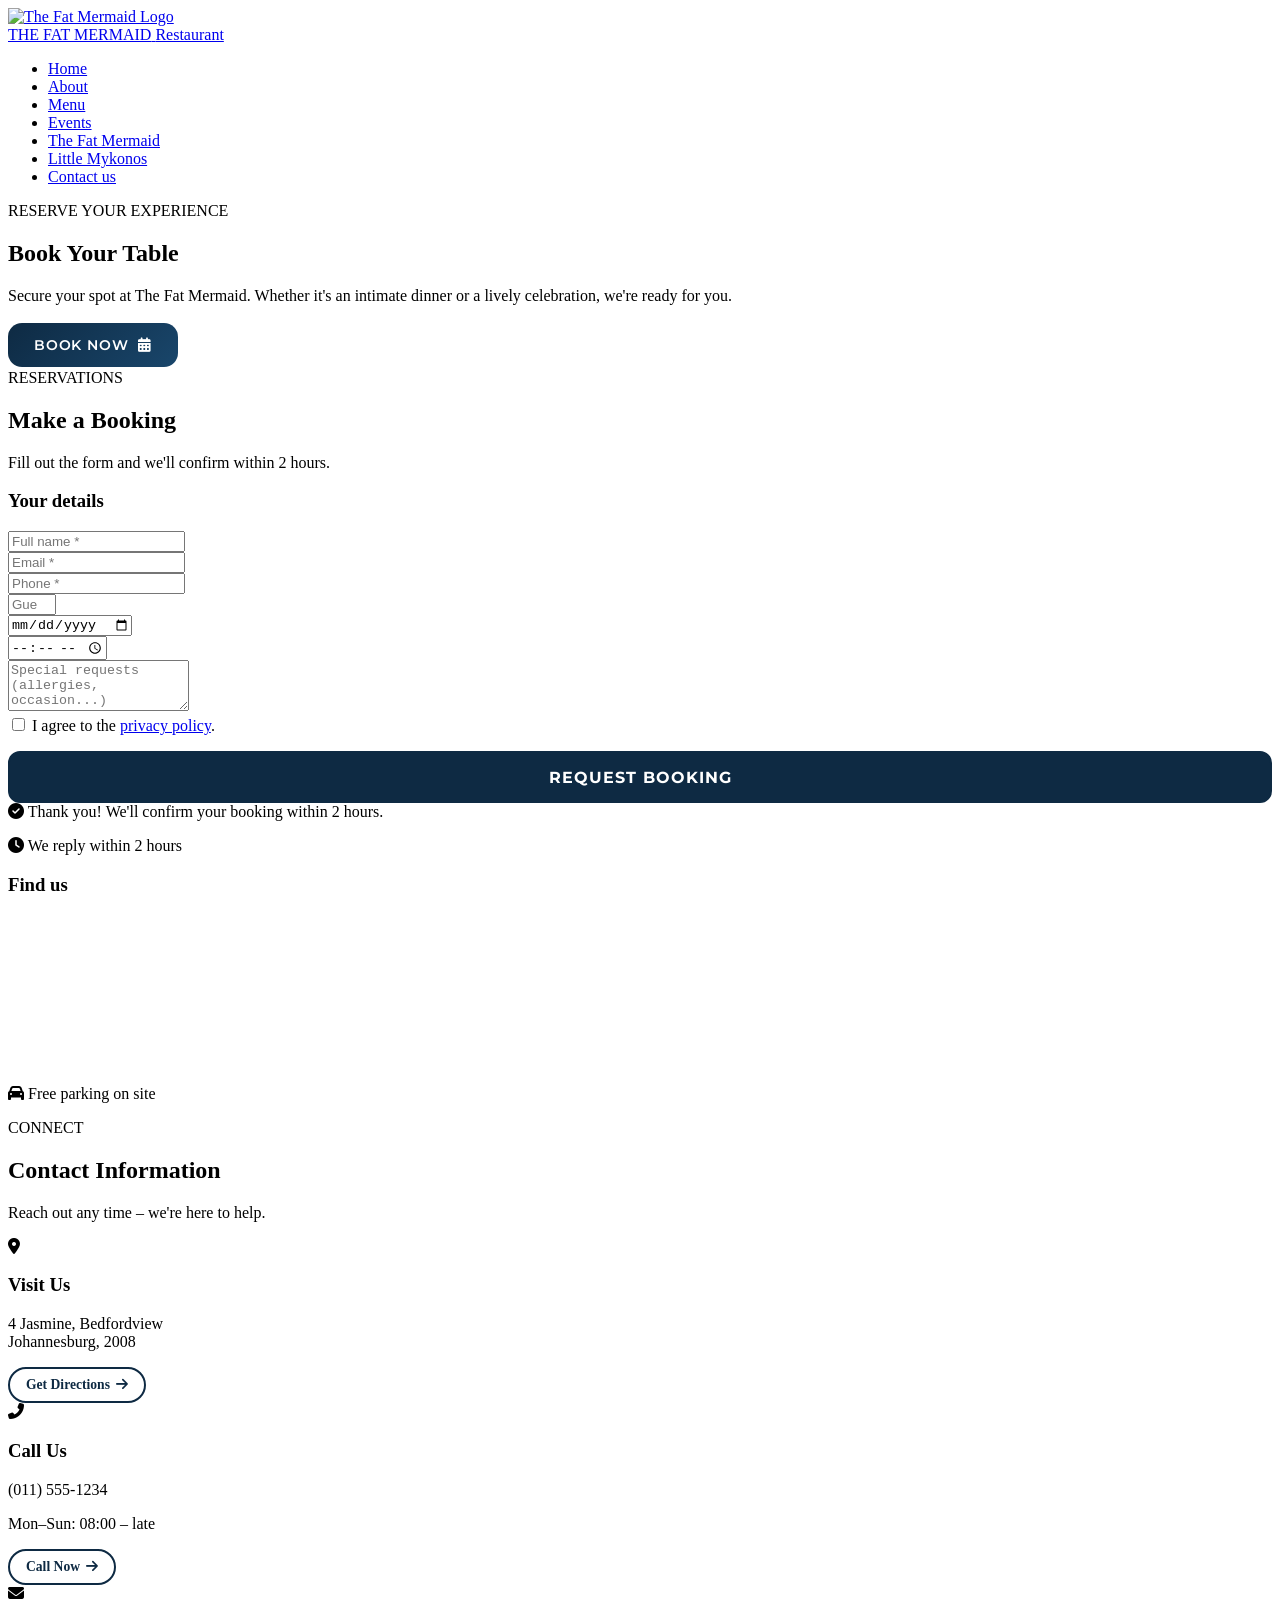
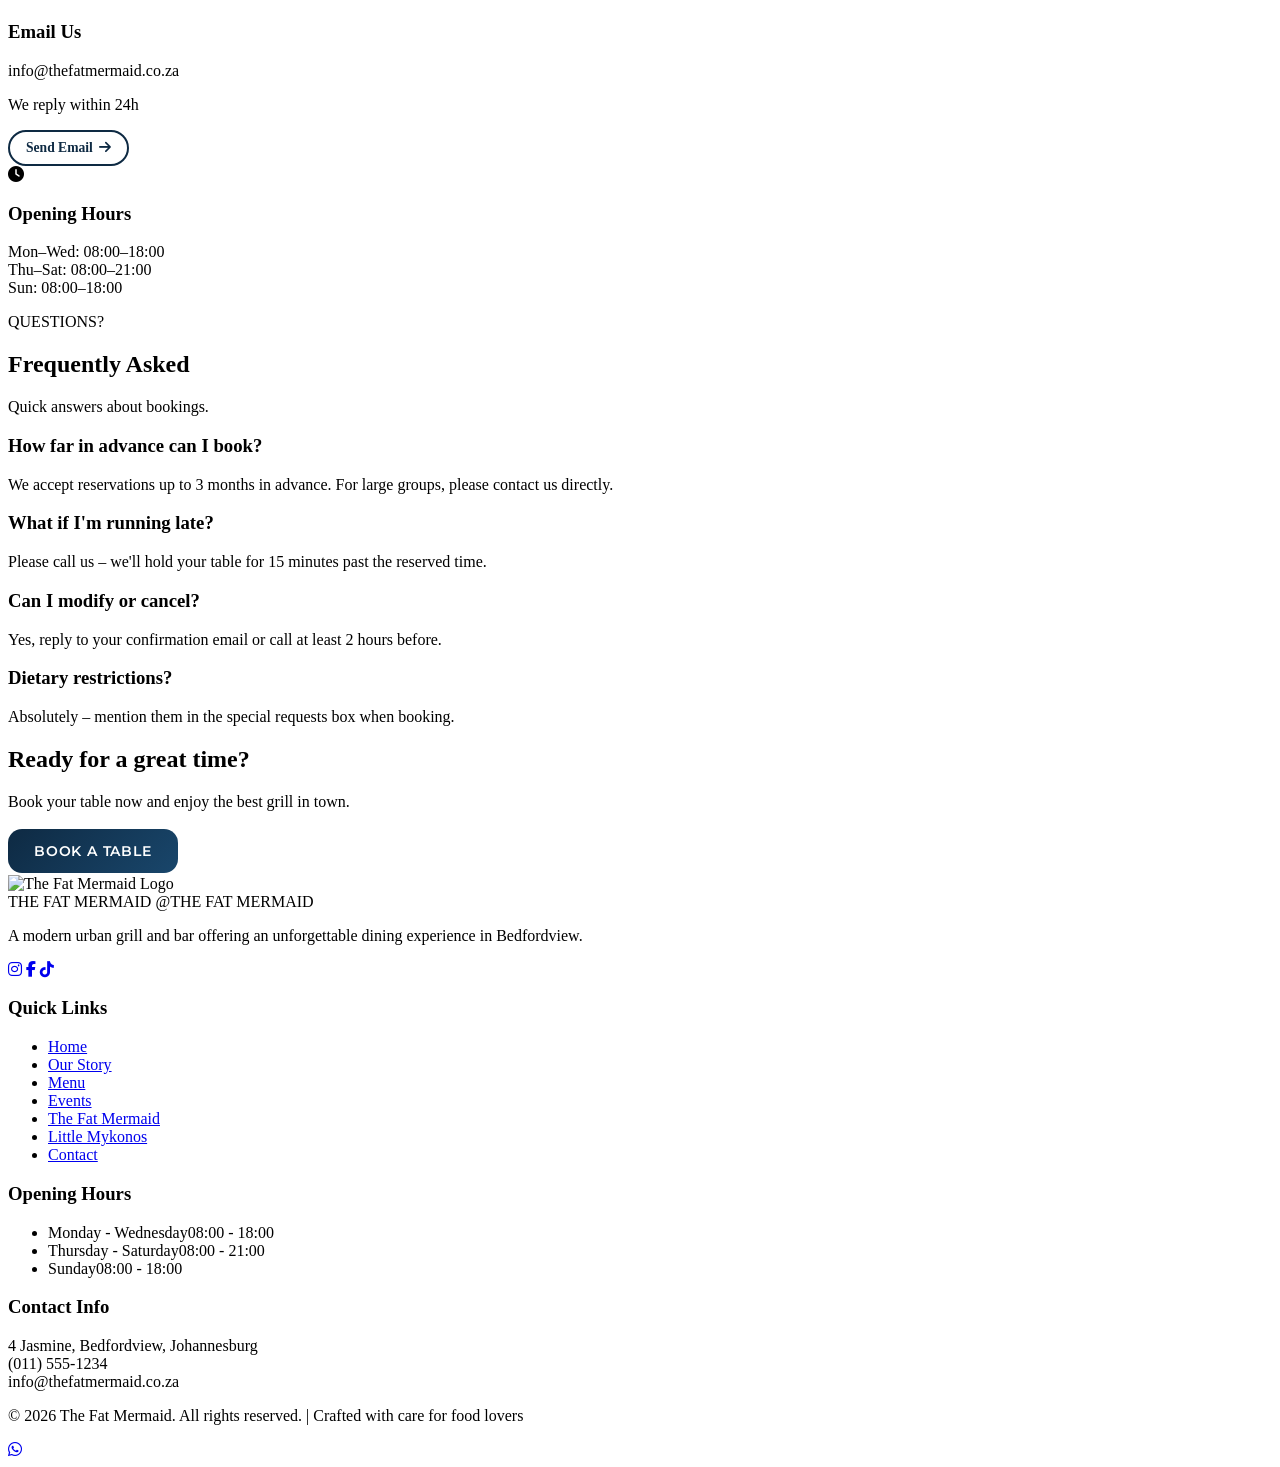
==== HTML/contact.html @ 2c241594 "Updates" ====
<!DOCTYPE html>
<html lang="en">
<head>
    <meta charset="UTF-8">
    <meta name="viewport" content="width=device-width, initial-scale=1.0, maximum-scale=1.0, user-scalable=no">
    <title>Contact | The Fat Mermaid Restaurant</title>
    <link rel="stylesheet" href="contact.css?v=4">
    
    <!-- EMERGENCY BUTTON STYLES - LOAD FIRST -->
    <style>
        /* iPhone iOS Emergency Blue Button Styles - NUCLEAR RESET */
        button#request-booking-btn {
            -webkit-appearance: none !important;
            appearance: none !important;
            -webkit-tap-highlight-color: transparent !important;
            min-height: 52px !important;
            height: 52px !important;
            padding: 14px 16px !important;
            box-sizing: border-box !important;
        }
        
        @media (max-width: 768px) {
            button#request-booking-btn {
                background: #0e2a43 !important;
                background-color: #0e2a43 !important;
                background-image: none !important;
                color: #ffffff !important;
                border: 2px solid #0e2a43 !important;
                -webkit-appearance: none !important;
                appearance: none !important;
            }
        }
        
        @supports (-webkit-touch-callout: none) {
            button#request-booking-btn {
                background: #0e2a43 !important;
                background-color: #0e2a43 !important;
                color: #ffffff !important;
                border: 2px solid #0e2a43 !important;
                -webkit-appearance: none !important;
                appearance: none !important;
            }
        }
    </style>
    <link rel="stylesheet" href="https://cdnjs.cloudflare.com/ajax/libs/font-awesome/6.4.0/css/all.min.css">
    <link href="https://fonts.googleapis.com/css2?family=Montserrat:wght@400;500;600;700;800;900&family=Inter:wght@300;400;500;600&display=swap" rel="stylesheet">
</head>
<body>
    <!-- Header -->
    <header class="header">
        <div class="container">
            <nav class="navbar">
                <a href="restaurant.html" class="logo">
                    <div class="logo-wrapper">
                        <div class="logo-image">
                            <img src="logo.png" alt="The Fat Mermaid Logo" class="logo-img">
                        </div>
                        <div class="logo-text-container">
                            <span class="logo-main">THE FAT MERMAID</span>
                            <span class="logo-sub">Restaurant</span>
                        </div>
                    </div>
                </a>
                
                <div class="nav-right">
                    <ul class="nav-menu">
                        <li class="nav-item"><a href="restaurant.html" class="nav-link">Home</a></li>
                        <li class="nav-item"><a href="../index.html#about" class="nav-link">About</a></li>
                        <li class="nav-item"><a href="restaurant.html#menu" class="nav-link">Menu</a></li>
                        <li class="nav-item"><a href="events.html" class="nav-link">Events</a></li>
                        <li class="nav-item"><a href="../index.html" class="nav-link">The Fat Mermaid</a></li>
                        <li class="nav-item"><a href="little_mykonos.html" class="nav-link">Little Mykonos</a></li>
                        
                        <!-- Book Now button links to booking form on this page -->
                        <li class="nav-item"><a href="#booking-form" class="nav-link book-btn">Contact us</a></li>
                    </ul>
                    
                    <div class="hamburger">
                        <div class="hamburger-line"></div>
                        <div class="hamburger-line"></div>
                        <div class="hamburger-line"></div>
                    </div>
                </div>
            </nav>
        </div>
    </header>

    <!-- Page Hero (same style as Events page) -->
    <section class="page-hero">
        <div class="page-hero-bg" style="background-image: linear-gradient(rgba(0,0,0,0.7), rgba(0,0,0,0.7)), url('inside.jpg');"></div>
        <div class="container">
            <div class="page-hero-content">
                <div class="page-tagline">RESERVE YOUR EXPERIENCE</div>
                <h1 class="page-title">Book Your Table</h1>
                <p class="page-subtitle">Secure your spot at The Fat Mermaid. Whether it's an intimate dinner or a lively celebration, we're ready for you.</p>
                <div class="hero-buttons">
                    <a href="#booking-form" class="btn btn-primary" style="background: linear-gradient(135deg, #0e2a43 0%, #19466b 100%) !important; color: #fff !important; border: none !important; padding: 13px 26px !important; border-radius: 14px !important; font-weight: 600 !important; text-transform: uppercase !important; letter-spacing: 0.8px !important; text-decoration: none !important; display: inline-flex !important; align-items: center !important; justify-content: center !important; gap: 10px !important; font-family: 'Montserrat', sans-serif !important; font-size: 0.9rem !important;">Book Now <i class="fas fa-calendar-alt"></i></a>
                    <a href="restaurant.html#menu" class="btn btn-outline" style="background-color: transparent !important; color: #fff !important; border: 2px solid rgba(255,255,255,0.9) !important; padding: 13px 26px !important; border-radius: 14px !important; font-weight: 600 !important; text-transform: uppercase !important; letter-spacing: 0.8px !important; text-decoration: none !important; display: inline-flex !important; align-items: center !important; justify-content: center !important; gap: 10px !important; font-family: 'Montserrat', sans-serif !important; font-size: 0.9rem !important;">View Menu <i class="fas fa-book-open"></i></a>
                </div>
            </div>
        </div>
    </section>

    <!-- BOOKING FORM & MAP SECTION (white background, event‑card style) -->
    <section id="booking-form" class="events-section">
        <div class="container">
            <div class="section-header">
                <div class="section-label">RESERVATIONS</div>
                <h2 class="section-title">Make a Booking</h2>
                <p class="section-subtitle">Fill out the form and we'll confirm within 2 hours.</p>
            </div>

            <!-- two‑column grid – form and map side by side -->
            <div class="booking-grid">
                <!-- Booking form card -->
                <div class="event-card">
                    <div class="event-content booking-card-content">
                        <h3 class="booking-card-title">Your details</h3>
                        <form id="bookingForm" action="#" method="post" class="booking-form">
                            <div class="form-row">
                                <div class="form-group">
                                    <input type="text" name="name" id="name" placeholder="Full name *" required>
                                </div>
                                <div class="form-group">
                                    <input type="email" name="email" id="email" placeholder="Email *" required>
                                </div>
                            </div>
                            <div class="form-row">
                                <div class="form-group">
                                    <input type="tel" name="phone" id="phone" placeholder="Phone *" required>
                                </div>
                                <div class="form-group">
                                    <input type="number" name="guests" id="guests" placeholder="Guests *" min="1" max="20" required>
                                </div>
                            </div>
                            <div class="form-row">
                                <div class="form-group">
                                    <input type="date" name="date" id="date" required>
                                </div>
                                <div class="form-group">
                                    <input type="time" name="time" id="time" required>
                                </div>
                            </div>
                            <div class="form-group">
                                <textarea name="special" id="special" rows="3" placeholder="Special requests (allergies, occasion...)"></textarea>
                            </div>
                            <div class="checkbox-group">
                                <input type="checkbox" name="consent" id="consent" required>
                                <label for="consent">I agree to the <a href="#" class="privacy-link">privacy policy</a>.</label>
                            </div>
                            <button type="submit" id="request-booking-btn" class="btn btn-primary btn-block" style="background: linear-gradient(135deg, #0e2a43 0%, #19466b 100%) !important; color: #fff !important; border: none !important; min-height: 52px !important; height: 52px !important; padding: 14px 16px !important; box-sizing: border-box !important;">Request Booking</button>
                        </form>
                        <!-- Thank you message (hidden initially) -->
                        <div id="thankYouMessage" class="thank-you-message">
                            <i class="fas fa-check-circle"></i> Thank you! We'll confirm your booking within 2 hours.
                        </div>
                        <p class="form-footnote"><i class="fas fa-clock" style="color:var(--primary);"></i> We reply within 2 hours</p>
                    </div>
                </div>

                <!-- Map card -->
                <div class="event-card">
                    <div class="event-content booking-card-content">
                        <h3 class="booking-card-title">Find us</h3>
                        <div class="map-container">
                            <iframe 
                                src="https://www.google.com/maps/embed?pb=!1m18!1m12!1m3!1d3580.091992857651!2d28.12728731502966!3d-26.177584983450783!2m3!1f0!2f0!3f0!3m2!1i1024!2i768!4f13.1!3m3!1m2!1s0x1e950c1f2b2b2b2b%3A0x2b2b2b2b2b2b2b2b!2s4%20Jasmine%20St%2C%20Bedfordview%2C%20Johannesburg%2C%202007!5e0!3m2!1sen!2sza!4v1620000000000!5m2!1sen!2sza" 
                                width="100%" height="100%" style="border:0;" allowfullscreen="" loading="lazy"></iframe>
                        </div>
                        <p class="map-note"><i class="fas fa-car"></i> Free parking on site</p>
                    </div>
                </div>
            </div>
        </div>
    </section>

    <!-- CONTACT INFO CARDS (dark background) -->
    <section class="private-events">
        <div class="container">
            <div class="section-header">
                <div class="section-label">CONNECT</div>
                <h2 class="section-title">Contact Information</h2>
                <p class="section-subtitle">Reach out any time – we're here to help.</p>
            </div>
            <div class="contact-cards-grid">
                <!-- Card 1: Visit Us -->
                <div class="event-card contact-card">
                    <div class="contact-icon">
                        <i class="fas fa-map-marker-alt"></i>
                    </div>
                    <h3>Visit Us</h3>
                    <p>4 Jasmine, Bedfordview<br>Johannesburg, 2008</p>
                    <a href="https://maps.google.com/?q=4+Jasmine+Bedfordview" target="_blank" class="btn-event" style="background: transparent !important; color: #0e2a43 !important; border: 2px solid #0e2a43 !important; padding: 8px 16px !important; border-radius: 50px !important; font-size: 0.85rem !important; font-weight: 600 !important; text-decoration: none !important; display: inline-flex !important; align-items: center !important; gap: 6px !important;">Get Directions <i class="fas fa-arrow-right"></i></a>
                </div>
                <!-- Card 2: Call Us -->
                <div class="event-card contact-card">
                    <div class="contact-icon">
                        <i class="fas fa-phone-alt"></i>
                    </div>
                    <h3>Call Us</h3>
                    <p>(011) 555-1234</p>
                    <p class="contact-small">Mon–Sun: 08:00 – late</p>
                    <a href="tel:+27115551234" class="btn-event" style="background: transparent !important; color: #0e2a43 !important; border: 2px solid #0e2a43 !important; padding: 8px 16px !important; border-radius: 50px !important; font-size: 0.85rem !important; font-weight: 600 !important; text-decoration: none !important; display: inline-flex !important; align-items: center !important; gap: 6px !important;">Call Now <i class="fas fa-arrow-right"></i></a>
                </div>
                <!-- Card 3: Email Us -->
                <div class="event-card contact-card">
                    <div class="contact-icon">
                        <i class="fas fa-envelope"></i>
                    </div>
                    <h3>Email Us</h3>
                    <p>info@thefatmermaid.co.za</p>
                    <p class="contact-small">We reply within 24h</p>
                    <a href="mailto:info@thefatmermaid.co.za" class="btn-event" style="background: transparent !important; color: #0e2a43 !important; border: 2px solid #0e2a43 !important; padding: 8px 16px !important; border-radius: 50px !important; font-size: 0.85rem !important; font-weight: 600 !important; text-decoration: none !important; display: inline-flex !important; align-items: center !important; gap: 6px !important;">Send Email <i class="fas fa-arrow-right"></i></a>
                </div>
                <!-- Card 4: Opening Hours -->
                <div class="event-card contact-card">
                    <div class="contact-icon">
                        <i class="fas fa-clock"></i>
                    </div>
                    <h3>Opening Hours</h3>
                    <p>Mon–Wed: 08:00–18:00<br>Thu–Sat: 08:00–21:00<br>Sun: 08:00–18:00</p>
                </div>
            </div>
        </div>
    </section>

    <!-- FAQ SECTION (white background) -->
    <section class="events-section">
        <div class="container">
            <div class="section-header">
                <div class="section-label">QUESTIONS?</div>
                <h2 class="section-title">Frequently Asked</h2>
                <p class="section-subtitle">Quick answers about bookings.</p>
            </div>
            <div class="faq-grid">
                <div class="event-card faq-card">
                    <h3>How far in advance can I book?</h3>
                    <p>We accept reservations up to 3 months in advance. For large groups, please contact us directly.</p>
                </div>
                <div class="event-card faq-card">
                    <h3>What if I'm running late?</h3>
                    <p>Please call us – we'll hold your table for 15 minutes past the reserved time.</p>
                </div>
                <div class="event-card faq-card">
                    <h3>Can I modify or cancel?</h3>
                    <p>Yes, reply to your confirmation email or call at least 2 hours before.</p>
                </div>
                <div class="event-card faq-card">
                    <h3>Dietary restrictions?</h3>
                    <p>Absolutely – mention them in the special requests box when booking.</p>
                </div>
            </div>
        </div>
    </section>

    <!-- CTA SECTION (with slider, same as Events page) -->
    <section class="cta-section">
        <div class="cta-bg">
            <div class="cta-slide active" style="background-image: linear-gradient(rgba(0,0,0,0.7), rgba(0,0,0,0.7)), url('joy.jpg');"></div>
            <div class="cta-slide" style="background-image: linear-gradient(rgba(0,0,0,0.7), rgba(0,0,0,0.7)), url('inside.jpg');"></div>
            <div class="cta-slide" style="background-image: linear-gradient(rgba(0,0,0,0.7), rgba(0,0,0,0.7)), url('food.jpg');"></div>
        </div>
        <div class="container">
            <h2 class="cta-title">Ready for a great time?</h2>
            <p class="cta-text">Book your table now and enjoy the best grill in town.</p>
            <div class="cta-buttons">
                <a href="#booking-form" class="btn btn-primary" style="background: linear-gradient(135deg, #0e2a43 0%, #19466b 100%) !important; color: #fff !important; border: none !important; padding: 13px 26px !important; border-radius: 14px !important; font-weight: 600 !important; text-transform: uppercase !important; letter-spacing: 0.8px !important; text-decoration: none !important; display: inline-flex !important; align-items: center !important; justify-content: center !important; gap: 10px !important; font-family: 'Montserrat', sans-serif !important; font-size: 0.9rem !important;">Book a Table</a>
                <a href="restaurant.html#menu" class="btn btn-outline" style="background-color: transparent !important; color: #fff !important; border: 2px solid rgba(255,255,255,0.9) !important; padding: 13px 26px !important; border-radius: 14px !important; font-weight: 600 !important; text-transform: uppercase !important; letter-spacing: 0.8px !important; text-decoration: none !important; display: inline-flex !important; align-items: center !important; justify-content: center !important; gap: 10px !important; font-family: 'Montserrat', sans-serif !important; font-size: 0.9rem !important;">View Menu</a>
            </div>
        </div>
    </section>

    <!-- Footer -->
    <footer class="footer" id="contact">
        <div class="container">
            <div class="footer-main">
                <div class="footer-col">
                    <div class="footer-logo">
                        <div class="logo-wrapper">
                            <div class="logo-image">
                                <img src="logo.png" alt="The Fat Mermaid Logo" class="logo-img">
                            </div>
                            <div class="logo-text-container">
                                <span class="logo-main">THE FAT MERMAID</span>
                                <span class="logo-sub">@THE FAT MERMAID</span>
                            </div>
                        </div>
                    </div>
                    <p class="footer-description">
                        A modern urban grill and bar offering an unforgettable dining experience in Bedfordview.
                    </p>
                    <div class="social-links">
                        <a href="#" class="social-link"><i class="fab fa-instagram"></i></a>
                        <a href="#" class="social-link"><i class="fab fa-facebook-f"></i></a>
                        <a href="#" class="social-link"><i class="fab fa-tiktok"></i></a>
                    </div>
                </div>
                
                <div class="footer-col">
                    <h3 class="footer-title">Quick Links</h3>
                    <ul class="footer-links">
                        <li><a href="restaurant.html">Home</a></li>
                        <li><a href="../index.html#about">Our Story</a></li>
                        <li><a href="restaurant.html#menu">Menu</a></li>
                        <li><a href="events.html">Events</a></li>
                        <li><a href="../index.html">The Fat Mermaid</a></li>
                        <li><a href="little_mykonos.html">Little Mykonos</a></li>
                        <li><a href="contact.html">Contact</a></li>
                    </ul>
                </div>
                
                <div class="footer-col">
                    <h3 class="footer-title">Opening Hours</h3>
                    <ul class="footer-hours">
                        <li><span>Monday - Wednesday</span><span>08:00 - 18:00</span></li>
                        <li><span>Thursday - Saturday</span><span>08:00 - 21:00</span></li>
                        <li><span>Sunday</span><span>08:00 - 18:00</span></li>
                    </ul>
                </div>
                
                <div class="footer-col">
                    <h3 class="footer-title">Contact Info</h3>
                    <div class="contact-info">
                        <div class="contact-item">4 Jasmine, Bedfordview, Johannesburg</div>
                        <div class="contact-item">(011) 555-1234</div>
                        <div class="contact-item">info@thefatmermaid.co.za</div>
                    </div>
                </div>
            </div>
            
            <div class="footer-bottom">
                <p>&copy; 2026 The Fat Mermaid. All rights reserved. | Crafted with care for food lovers</p>
                
            </div>
        </div>
    </footer>

    <!-- WhatsApp Button (same as Events page, same number) -->
    <a href="https://wa.me/27836087774" class="whatsapp-float" target="_blank" rel="noopener noreferrer">
        <i class="fab fa-whatsapp"></i>
    </a>

    <script>
        // Mobile Menu Toggle
        const hamburger = document.querySelector('.hamburger');
        const navMenu = document.querySelector('.nav-menu');

        if (hamburger) {
            hamburger.addEventListener('click', () => {
                hamburger.classList.toggle('active');
                navMenu.classList.toggle('active');
            });
        }

        document.querySelectorAll('.nav-link').forEach(link => {
            link.addEventListener('click', () => {
                hamburger.classList.remove('active');
                navMenu.classList.remove('active');
            });
        });

        // Smooth scroll for anchor links (e.g., #booking-form)
        document.querySelectorAll('a[href^="#"]').forEach(anchor => {
            anchor.addEventListener('click', function (e) {
                e.preventDefault();
                const target = document.querySelector(this.getAttribute('href'));
                if (target) target.scrollIntoView({ behavior: 'smooth', block: 'start' });
            });
        });

        // CTA slider (same as Events page)
        const ctaSlides = document.querySelectorAll('.cta-slide');
        let ctaCurrent = 0;
        function showCtaSlide(index) {
            ctaSlides.forEach(slide => slide.classList.remove('active'));
            ctaSlides[index].classList.add('active');
        }
        function nextCtaSlide() {
            ctaCurrent = (ctaCurrent + 1) % ctaSlides.length;
            showCtaSlide(ctaCurrent);
        }
        if (ctaSlides.length > 1) setInterval(nextCtaSlide, 5000);

        // Form submission with thank you message
        const form = document.getElementById('bookingForm');
        const thankYou = document.getElementById('thankYouMessage');

        form.addEventListener('submit', function(e) {
            e.preventDefault(); // Prevent actual submission
            thankYou.style.display = 'block';
            setTimeout(() => {
                form.reset();
                // Optionally hide after a few seconds
                setTimeout(() => { thankYou.style.display = 'none'; }, 5000);
            }, 2000);
        });
        
        // FORCE BUTTON BLUE ON MOBILE
        function forceButtonBlue() {
            const btn = document.getElementById('request-booking-btn');
            if (btn) {
                btn.className = '';
                btn.style.cssText = 'background: #0e2a43 !important; background-color: #0e2a43 !important; background-image: none !important; color: #ffffff !important; border: 2px solid #0e2a43 !important; display: block !important; width: 100% !important; min-height: 52px !important; height: 52px !important; border-radius: 12px !important; font-family: Montserrat, sans-serif !important; font-size: 16px !important; font-weight: 700 !important; text-transform: uppercase !important; letter-spacing: 1px !important; text-align: center !important; padding: 14px 16px !important; margin-top: 16px !important; -webkit-appearance: none !important; appearance: none !important; box-sizing: border-box !important;';
                btn.style.webkitAppearance = 'none';
            }
        }
        forceButtonBlue();
        if (document.readyState === 'loading') {
            document.addEventListener('DOMContentLoaded', forceButtonBlue);
        }
        [0, 100, 300, 500, 1000, 2000, 3000, 5000].forEach(delay => {
            setTimeout(forceButtonBlue, delay);
        });
        window.addEventListener('load', forceButtonBlue);
        window.addEventListener('scroll', forceButtonBlue, { passive: true });
        document.addEventListener('touchstart', forceButtonBlue, { passive: true });
    </script>
</body>
</html>
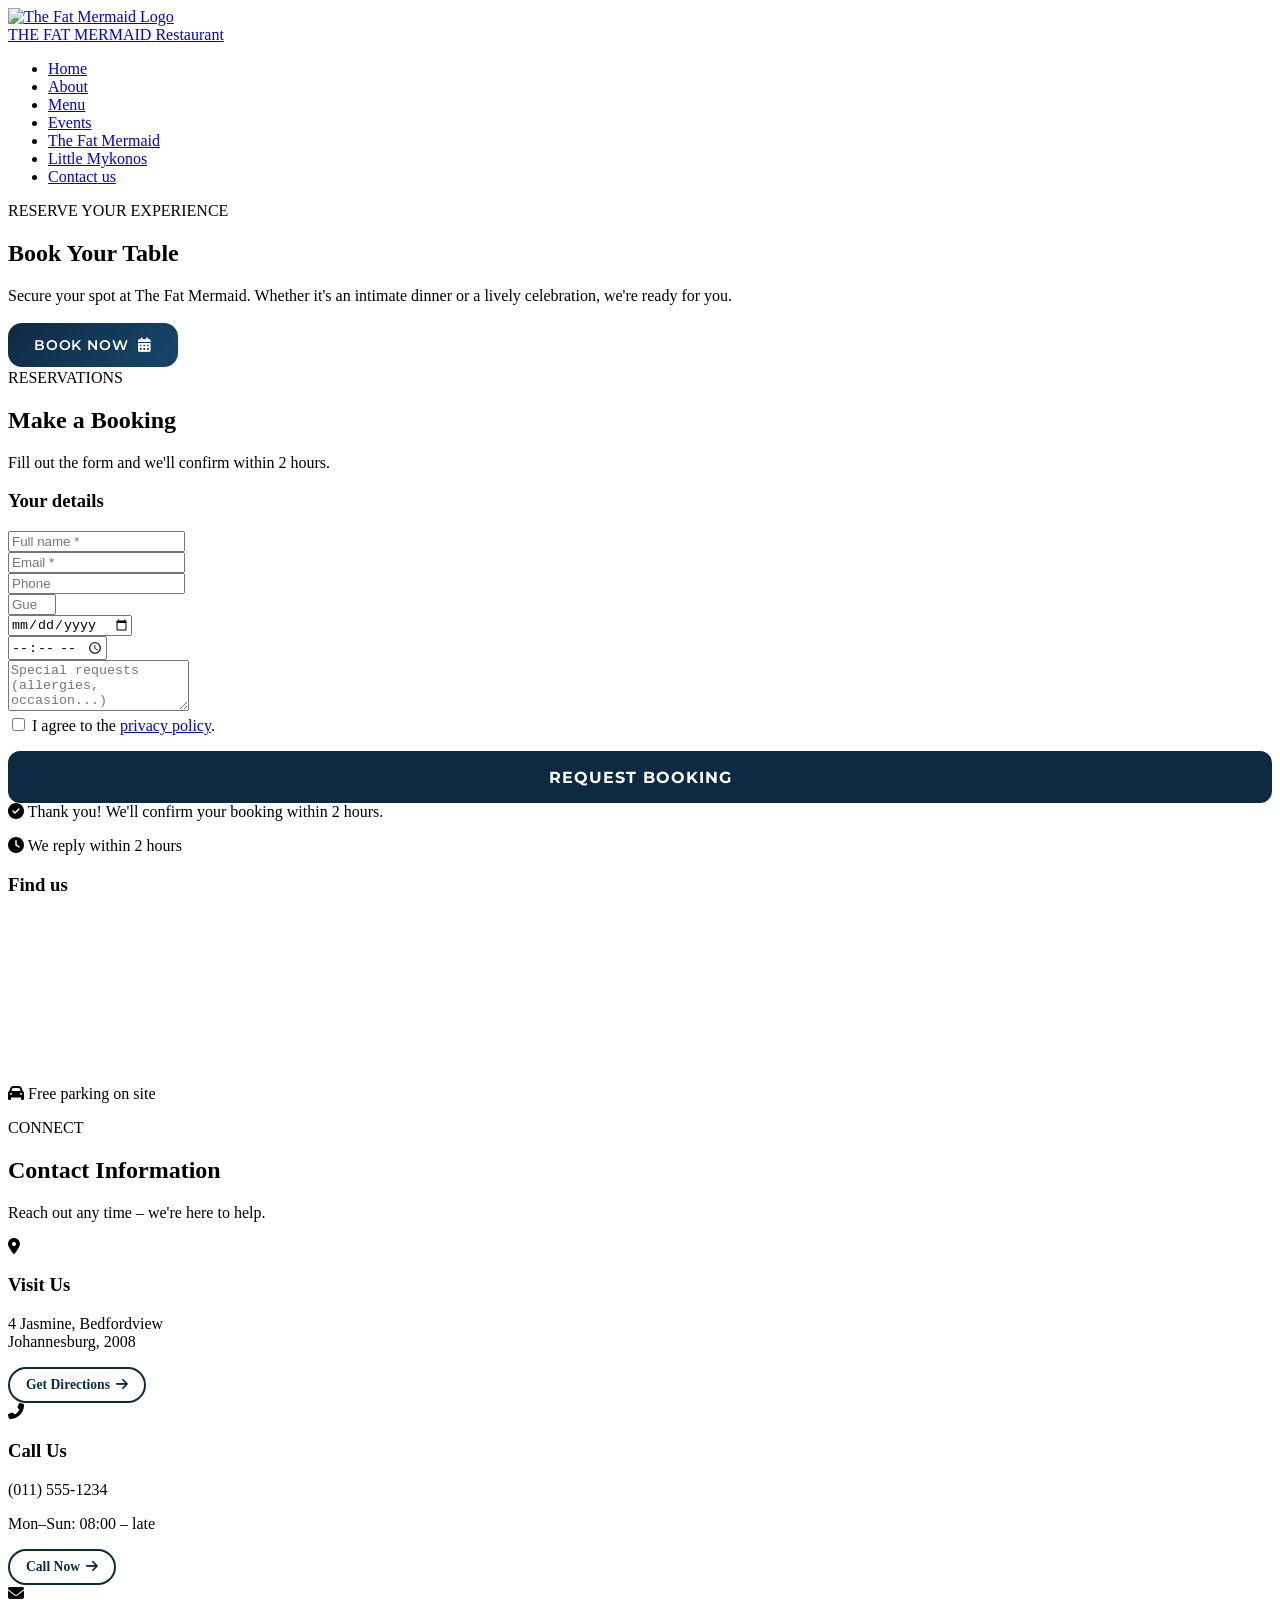
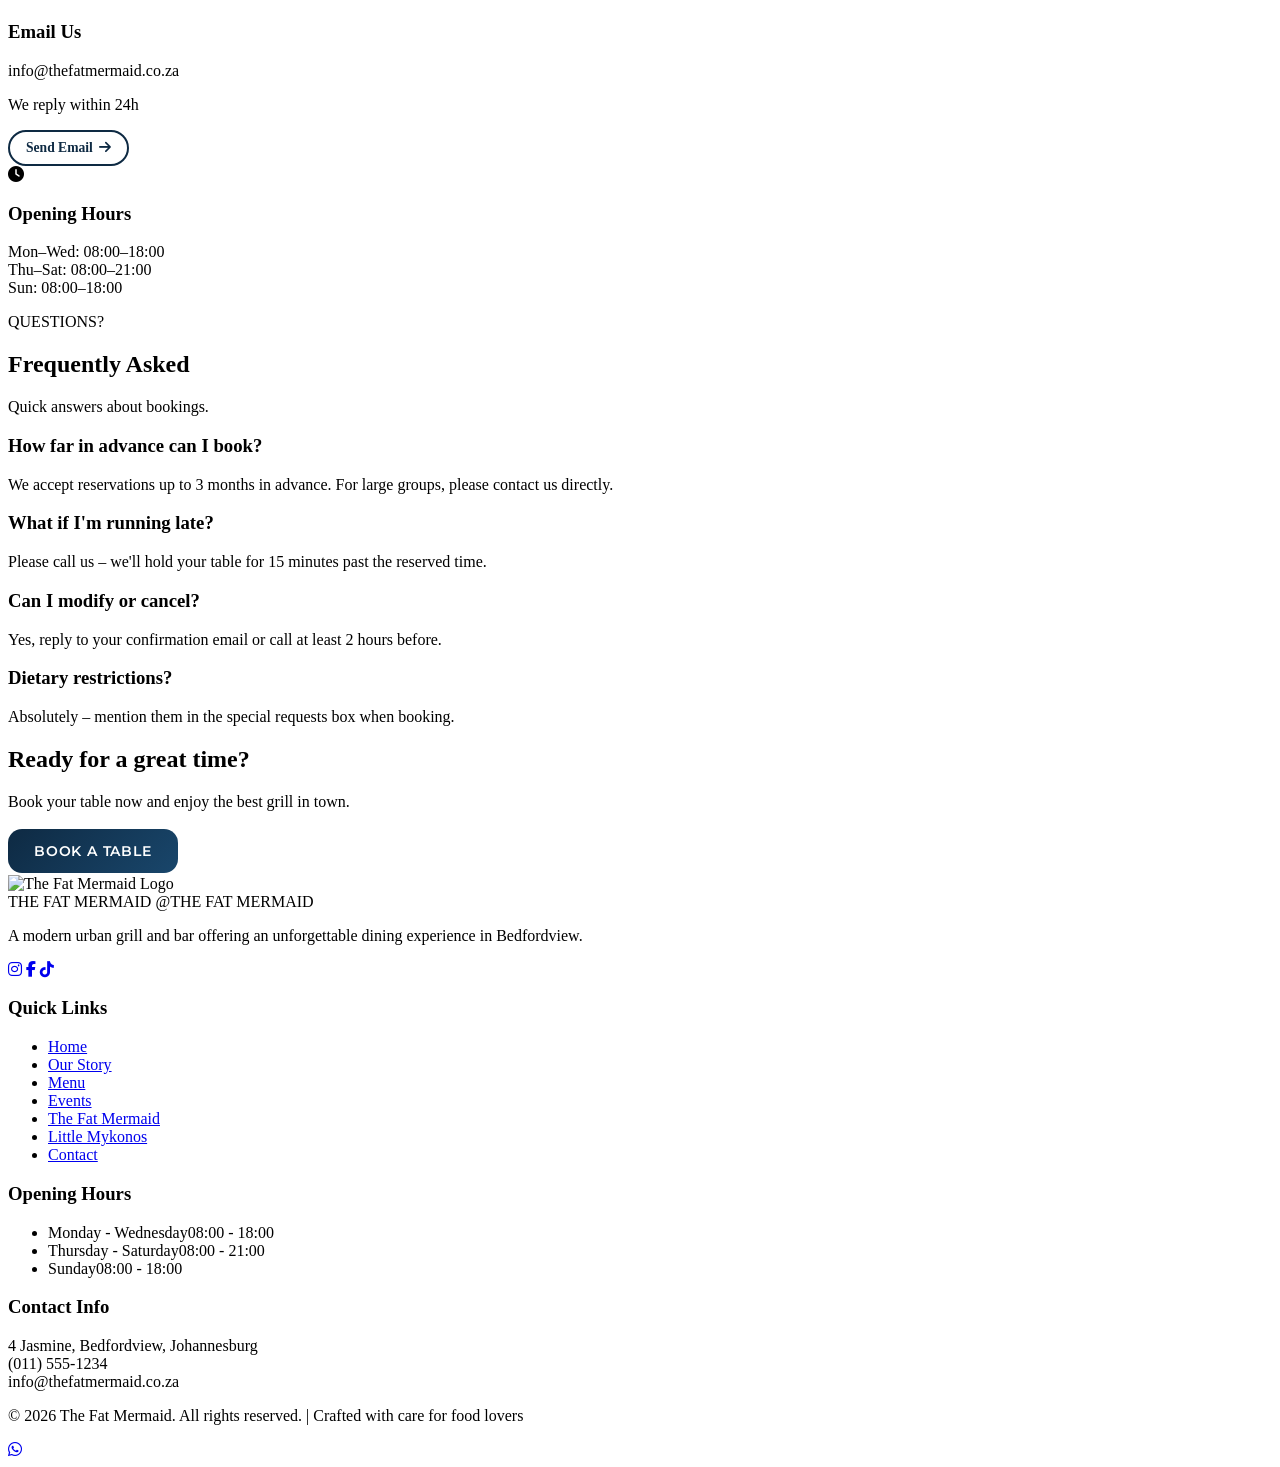
==== commit 11ddfea4: "Add comprehensive SEO to all pages: meta tags, keywords, structured data, Open Graph for East Rand/B" ====
--- a/HTML/contact.html
+++ b/HTML/contact.html
@@ -3,7 +3,56 @@
 <head>
     <meta charset="UTF-8">
     <meta name="viewport" content="width=device-width, initial-scale=1.0, maximum-scale=1.0, user-scalable=no">
-    <title>Contact | The Fat Mermaid Restaurant</title>
+    
+    <!-- SEO Meta Tags -->
+    <title>Contact The Fat Mermaid | Book a Table in Bedfordview, East Rand</title>
+    <meta name="description" content="Contact The Fat Mermaid restaurant in Bedfordview, East Rand. Book a table, reserve for events, or get directions. Best Mediterranean restaurant near me in Johannesburg.">
+    <meta name="keywords" content="contact restaurant Bedfordview, book table East Rand, restaurant reservation Johannesburg, The Fat Mermaid contact, restaurant phone number, directions Bedfordview, booking restaurant near me">
+    <meta name="author" content="The Fat Mermaid">
+    <meta name="robots" content="index, follow">
+    <link rel="canonical" href="https://thefatmermaid.co.za/HTML/contact.html">
+    
+    <!-- Open Graph / Facebook -->
+    <meta property="og:type" content="website">
+    <meta property="og:url" content="https://thefatmermaid.co.za/HTML/contact.html">
+    <meta property="og:title" content="Contact The Fat Mermaid | Book a Table in Bedfordview">
+    <meta property="og:description" content="Contact The Fat Mermaid restaurant in Bedfordview. Book a table, reserve for events, or get directions.">
+    <meta property="og:image" content="https://thefatmermaid.co.za/images/hero1.png">
+    
+    <!-- Twitter -->
+    <meta property="twitter:card" content="summary_large_image">
+    <meta property="twitter:url" content="https://thefatmermaid.co.za/HTML/contact.html">
+    <meta property="twitter:title" content="Contact The Fat Mermaid | Book a Table in Bedfordview">
+    <meta property="twitter:description" content="Contact The Fat Mermaid restaurant in Bedfordview. Book a table, reserve for events, or get directions.">
+    <meta property="twitter:image" content="https://thefatmermaid.co.za/images/hero1.png">
+    
+    <!-- Structured Data -->
+    <script type="application/ld+json">
+    {
+        "@context": "https://schema.org",
+        "@type": "ContactPage",
+        "name": "Contact The Fat Mermaid",
+        "url": "https://thefatmermaid.co.za/HTML/contact.html",
+        "mainEntity": {
+            "@type": "Restaurant",
+            "name": "The Fat Mermaid",
+            "telephone": "+27114541225",
+            "address": {
+                "@type": "PostalAddress",
+                "streetAddress": "4 Jasmine Street",
+                "addressLocality": "Bedfordview",
+                "addressRegion": "Gauteng",
+                "addressCountry": "ZA"
+            },
+            "geo": {
+                "@type": "GeoCoordinates",
+                "latitude": -26.1784,
+                "longitude": 28.1307
+            }
+        }
+    }
+    </script>
+    
     <link rel="stylesheet" href="contact.css?v=4">
     
     <!-- EMERGENCY BUTTON STYLES - LOAD FIRST -->
@@ -127,10 +176,10 @@
                             </div>
                             <div class="form-row">
                                 <div class="form-group">
-                                    <input type="tel" name="phone" id="phone" placeholder="Phone *" required>
-                                </div>
-                                <div class="form-group">
-                                    <input type="number" name="guests" id="guests" placeholder="Guests *" min="1" max="20" required>
+                                    <input type="tel" name="phone" id="phone" placeholder="Phone" required>
+                                </div>
+                                <div class="form-group">
+                                    <input type="number" name="guests" id="guests" placeholder="Guests" min="1" max="20" required>
                                 </div>
                             </div>
                             <div class="form-row">
@@ -256,9 +305,9 @@
     <!-- CTA SECTION (with slider, same as Events page) -->
     <section class="cta-section">
         <div class="cta-bg">
-            <div class="cta-slide active" style="background-image: linear-gradient(rgba(0,0,0,0.7), rgba(0,0,0,0.7)), url('joy.jpg');"></div>
-            <div class="cta-slide" style="background-image: linear-gradient(rgba(0,0,0,0.7), rgba(0,0,0,0.7)), url('inside.jpg');"></div>
-            <div class="cta-slide" style="background-image: linear-gradient(rgba(0,0,0,0.7), rgba(0,0,0,0.7)), url('food.jpg');"></div>
+            <div class="cta-slide active" style="background-image: linear-gradient(rgba(0,0,0,0.4), rgba(0,0,0,0.4)), url('joy.jpg');"></div>
+            <div class="cta-slide" style="background-image: linear-gradient(rgba(0,0,0,0.4), rgba(0,0,0,0.4)), url('inside.jpg');"></div>
+            <div class="cta-slide" style="background-image: linear-gradient(rgba(0,0,0,0.4), rgba(0,0,0,0.4)), url('food.jpg');"></div>
         </div>
         <div class="container">
             <h2 class="cta-title">Ready for a great time?</h2>
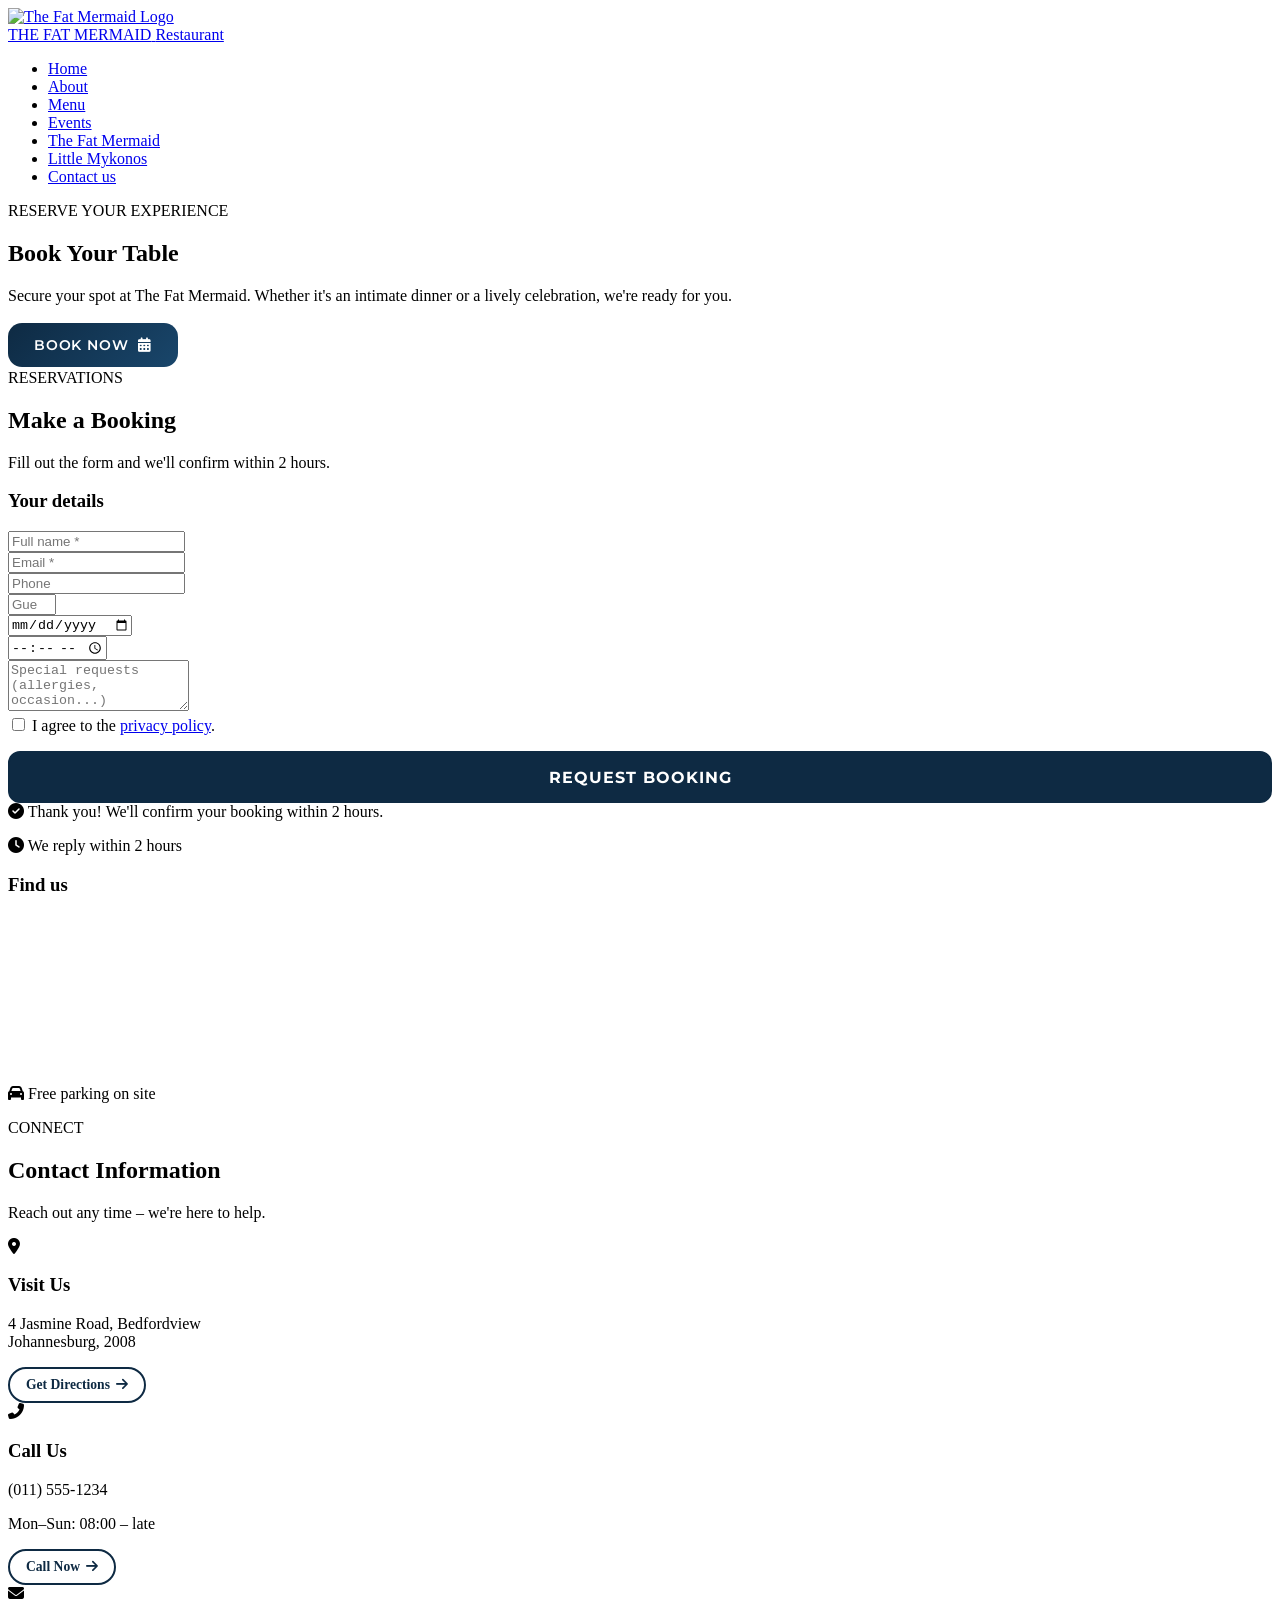
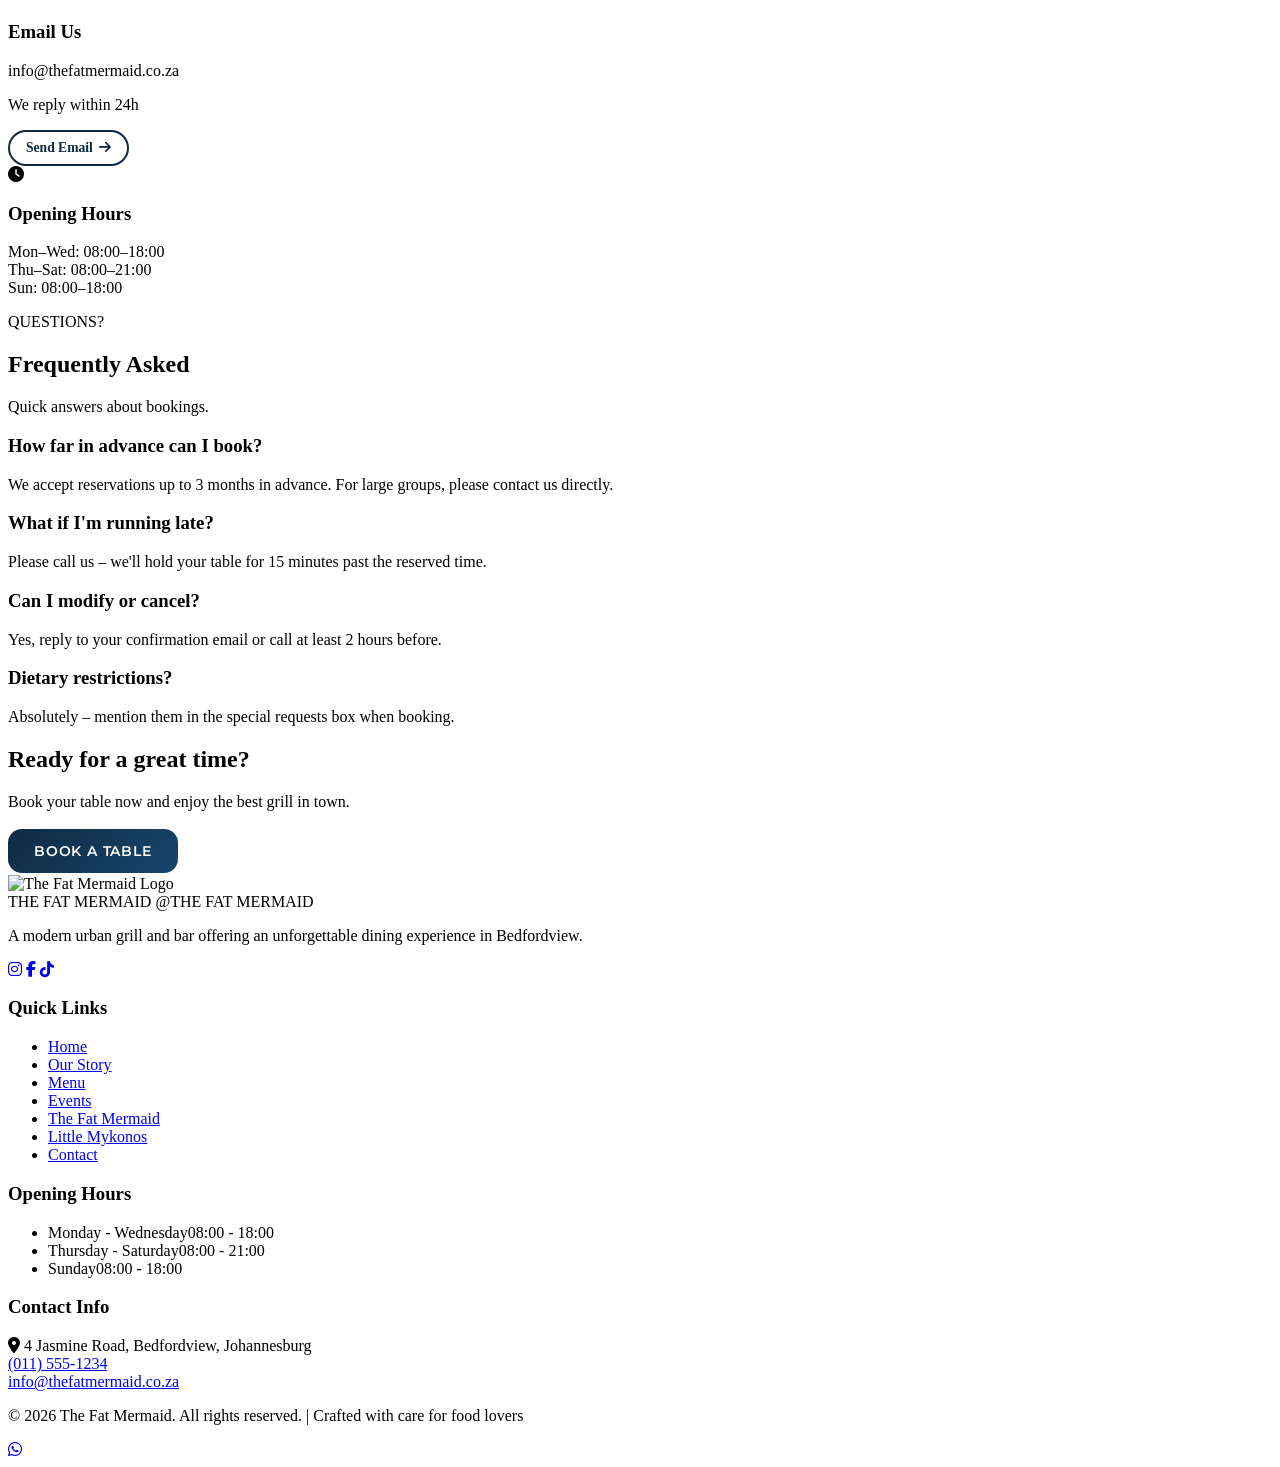
==== commit 1fc378ef: "Add clickable phone/email links across all pages and fix PDF path case sensitivity" ====
--- a/HTML/contact.html
+++ b/HTML/contact.html
@@ -3,6 +3,12 @@
 <head>
     <meta charset="UTF-8">
     <meta name="viewport" content="width=device-width, initial-scale=1.0, maximum-scale=1.0, user-scalable=no">
+    <meta name="language" content="English">
+    <meta name="revisit-after" content="7 days">
+    <meta name="geo.region" content="ZA-GT">
+    <meta name="geo.placename" content="Bedfordview">
+    <meta name="geo.position" content="-26.1784;28.1307">
+    <meta name="ICBM" content="-26.1784, 28.1307">
     
     <!-- SEO Meta Tags -->
     <title>Contact The Fat Mermaid | Book a Table in Bedfordview, East Rand</title>
@@ -11,6 +17,7 @@
     <meta name="author" content="The Fat Mermaid">
     <meta name="robots" content="index, follow">
     <link rel="canonical" href="https://thefatmermaid.co.za/HTML/contact.html">
+    <link rel="sitemap" type="application/xml" title="Sitemap" href="https://thefatmermaid.co.za/sitemap.xml">
     
     <!-- Open Graph / Facebook -->
     <meta property="og:type" content="website">
@@ -18,6 +25,8 @@
     <meta property="og:title" content="Contact The Fat Mermaid | Book a Table in Bedfordview">
     <meta property="og:description" content="Contact The Fat Mermaid restaurant in Bedfordview. Book a table, reserve for events, or get directions.">
     <meta property="og:image" content="https://thefatmermaid.co.za/images/hero1.png">
+    <meta property="og:locale" content="en_ZA">
+    <meta property="og:site_name" content="The Fat Mermaid">
     
     <!-- Twitter -->
     <meta property="twitter:card" content="summary_large_image">
@@ -238,7 +247,7 @@
                         <i class="fas fa-map-marker-alt"></i>
                     </div>
                     <h3>Visit Us</h3>
-                    <p>4 Jasmine, Bedfordview<br>Johannesburg, 2008</p>
+                    <p>4 Jasmine Road, Bedfordview<br>Johannesburg, 2008</p>
                     <a href="https://maps.google.com/?q=4+Jasmine+Bedfordview" target="_blank" class="btn-event" style="background: transparent !important; color: #0e2a43 !important; border: 2px solid #0e2a43 !important; padding: 8px 16px !important; border-radius: 50px !important; font-size: 0.85rem !important; font-weight: 600 !important; text-decoration: none !important; display: inline-flex !important; align-items: center !important; gap: 6px !important;">Get Directions <i class="fas fa-arrow-right"></i></a>
                 </div>
                 <!-- Card 2: Call Us -->
@@ -370,9 +379,9 @@
                 <div class="footer-col">
                     <h3 class="footer-title">Contact Info</h3>
                     <div class="contact-info">
-                        <div class="contact-item">4 Jasmine, Bedfordview, Johannesburg</div>
-                        <div class="contact-item">(011) 555-1234</div>
-                        <div class="contact-item">info@thefatmermaid.co.za</div>
+                        <div class="contact-item"><i class="fas fa-map-marker-alt"></i> 4 Jasmine Road, Bedfordview, Johannesburg</div>
+                        <div class="contact-item"><a href="tel:+27115551234">(011) 555-1234</a></div>
+                        <div class="contact-item"><a href="mailto:info@thefatmermaid.co.za">info@thefatmermaid.co.za</a></div>
                     </div>
                 </div>
             </div>
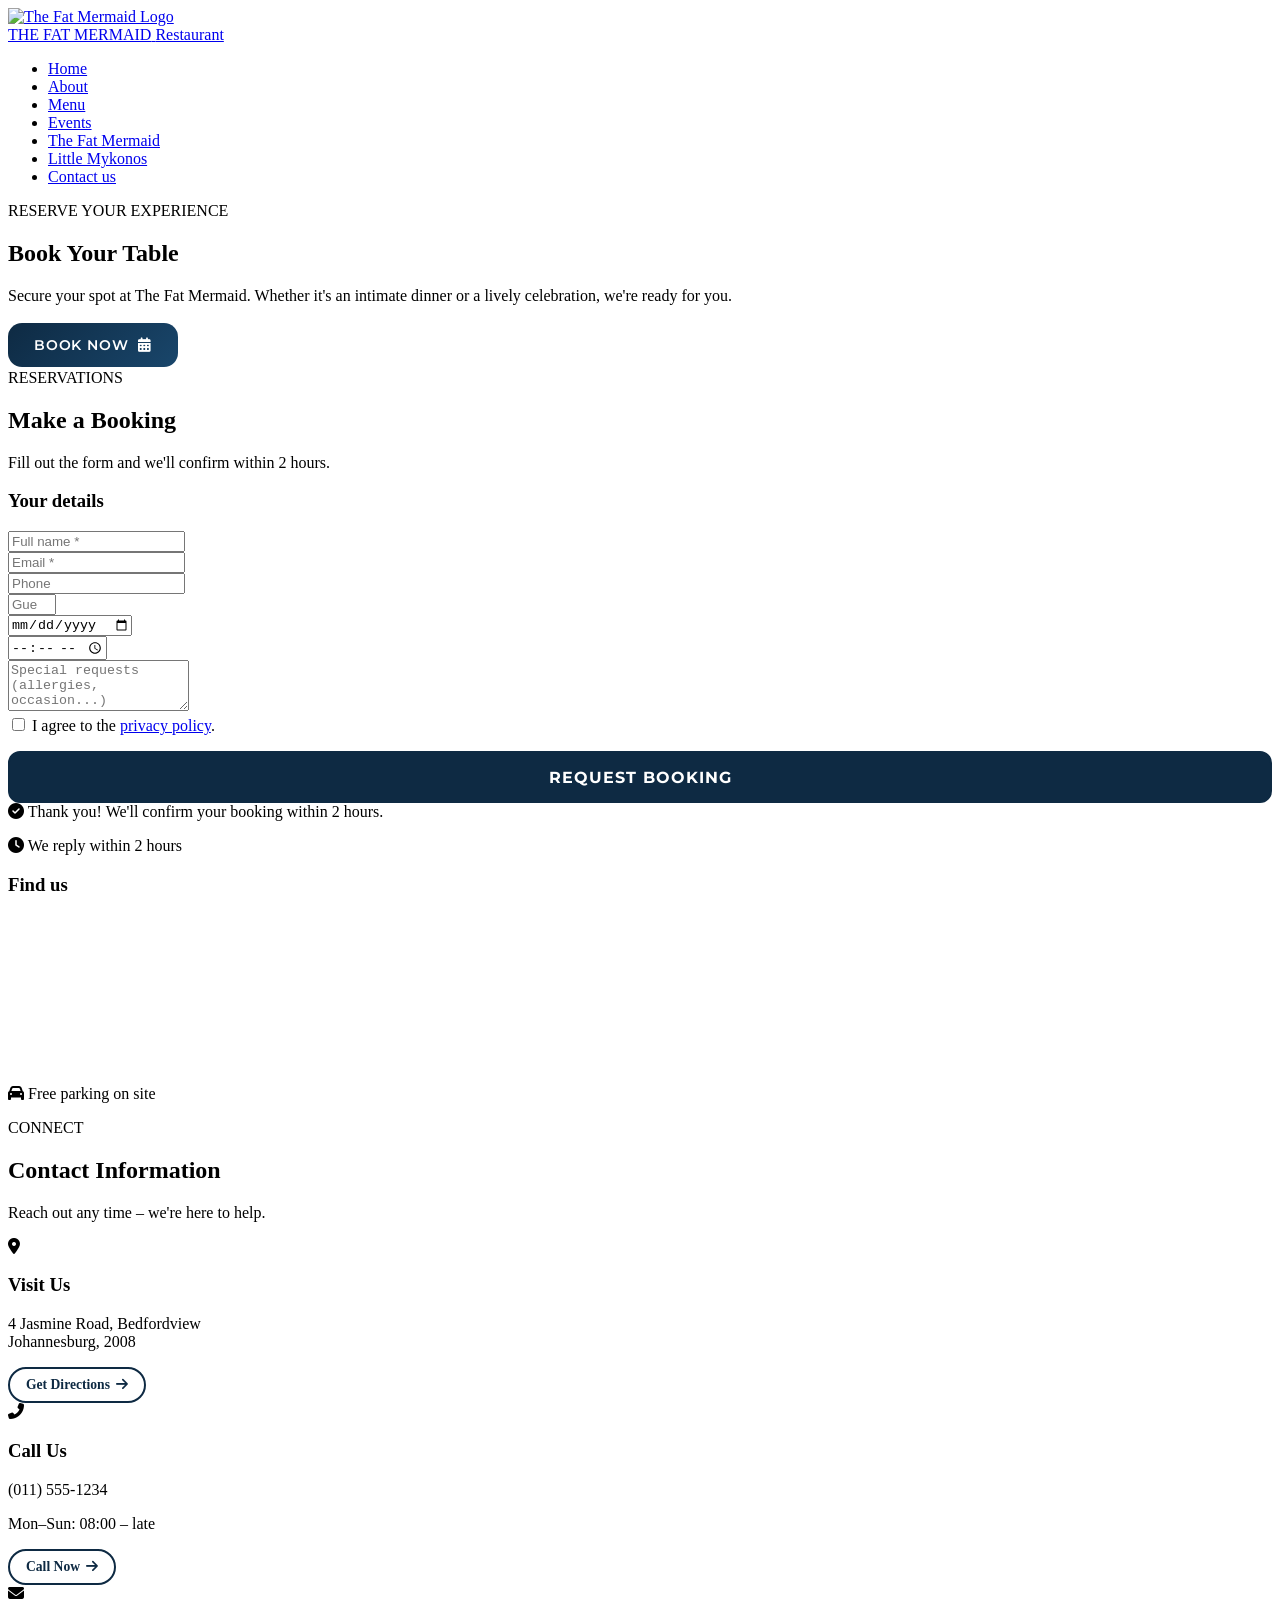
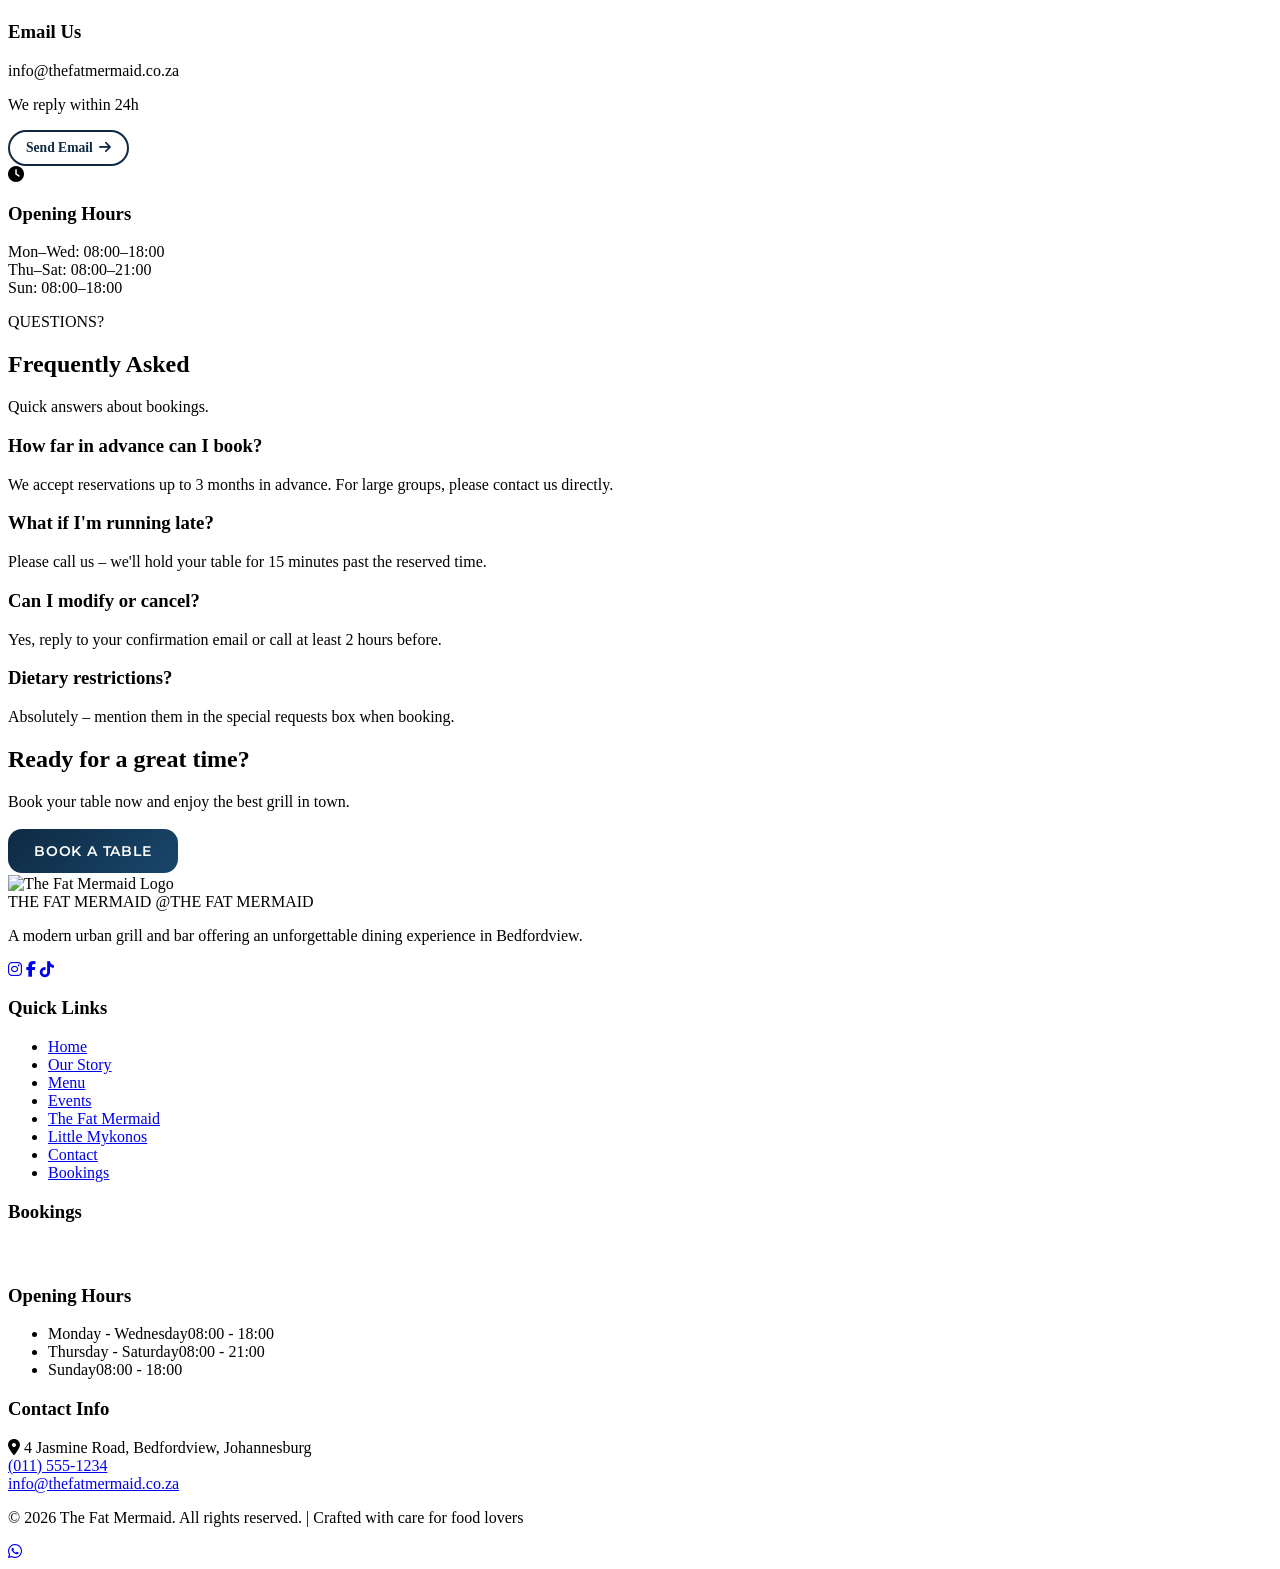
==== commit 107240b2: "Add Bookings section to all footers (events, contact, restaurant) and fix CSS desktop layout" ====
--- a/HTML/contact.html
+++ b/HTML/contact.html
@@ -364,7 +364,13 @@
                         <li><a href="../index.html">The Fat Mermaid</a></li>
                         <li><a href="little_mykonos.html">Little Mykonos</a></li>
                         <li><a href="contact.html">Contact</a></li>
+                        <li><a href="bookings.html">Bookings</a></li>
                     </ul>
+                </div>
+                
+                <div class="footer-col">
+                    <h3 class="footer-title">Bookings</h3>
+                    <p style="color: #ffffff; font-size: 0.95rem; line-height: 1.6; font-family: 'Inter', sans-serif;">Available for birthdays, bridal showers, corporate events, photoshoots and more!</p>
                 </div>
                 
                 <div class="footer-col">
